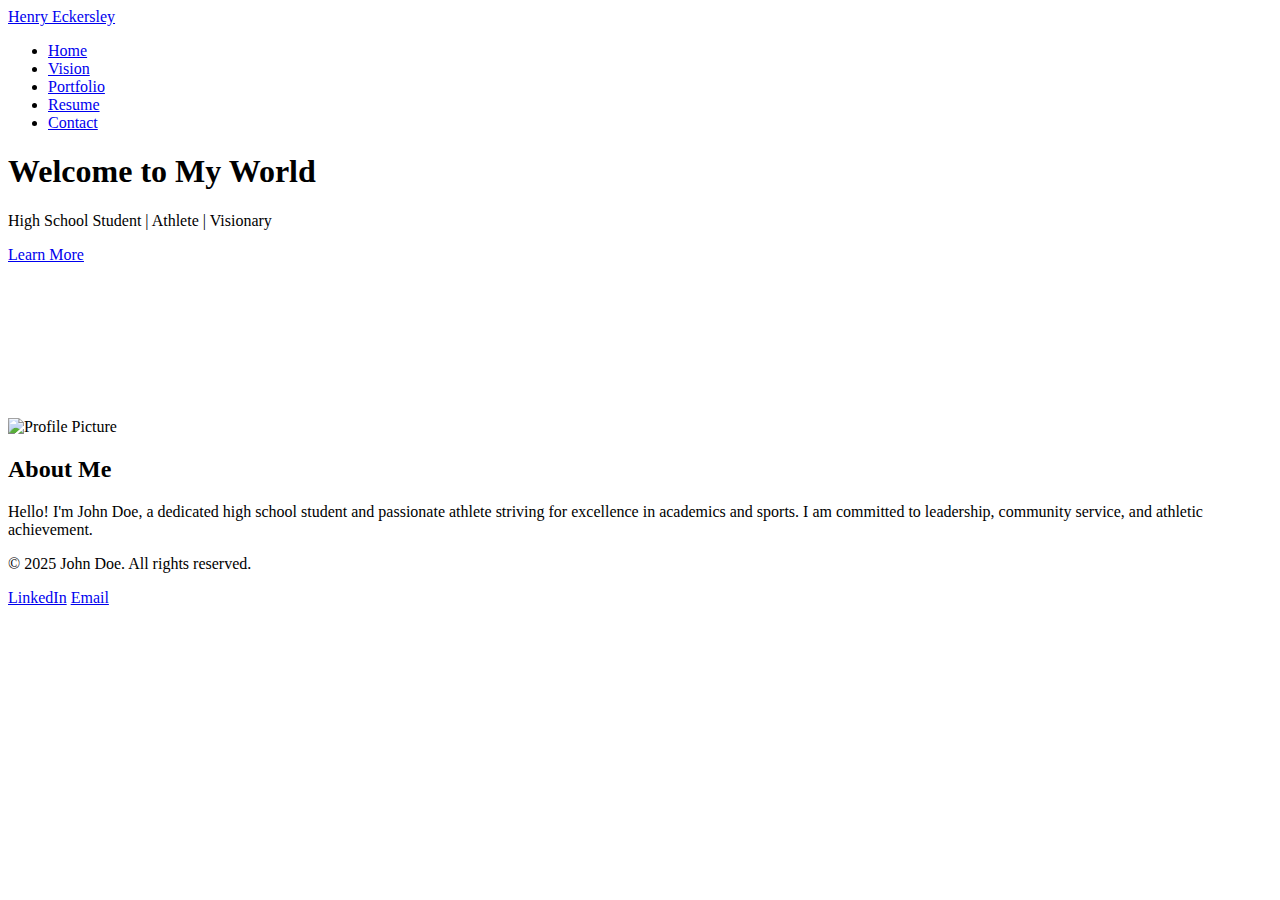
==== index.html @ 626964ff "Update index.html" ====
<!DOCTYPE html>
<html lang="en">
<head>
  <meta charset="UTF-8" />
  <meta name="viewport" content="width=device-width, initial-scale=1" />
  <title>John Doe | Personal Portfolio</title>
  <!-- Google Fonts -->
  <link rel="stylesheet" href="https://fonts.googleapis.com/css?family=Roboto:300,400,700" />
  <!-- Main CSS -->
  <link rel="stylesheet" href="css/styles.css" />
  <!-- GSAP for animations -->
  <script src="https://cdnjs.cloudflare.com/ajax/libs/gsap/3.12.1/gsap.min.js" defer></script>
  <!-- Barba.js for page transitions -->
  <script src="https://unpkg.com/@barba/core" defer></script>
  <!-- Three.js for advanced canvas animations -->
  <script src="https://cdnjs.cloudflare.com/ajax/libs/three.js/r128/three.min.js" defer></script>
  <!-- Main JS -->
  <script src="js/main.js" defer></script>
</head>
<body>
  <div id="barba-wrapper">
    <div class="barba-container">
      <!-- Navigation -->
      <nav class="navbar">
        <div class="container">
          <a href="index.html" class="logo">Henry Eckersley</a>
          <ul class="nav-links">
            <li><a href="index.html" class="active">Home</a></li>
            <li><a href="vision.html">Vision</a></li>
            <li><a href="portfolio.html">Portfolio</a></li>
            <li><a href="resume.html">Resume</a></li>
            <li><a href="contact.html">Contact</a></li>
          </ul>
        </div>
      </nav>

      <!-- Hero Section -->
      <section id="hero">
        <div class="hero-content">
          <h1 class="hero-title">Welcome to My World</h1>
          <p class="hero-subtitle">High School Student | Athlete | Visionary</p>
          <a href="#about" class="btn btn-primary">Learn More</a>
        </div>
        <!-- Animated background using Three.js -->
        <canvas id="hero-canvas"></canvas>
      </section>

      <!-- About Section -->
      <section id="about">
        <div class="container about-container">
          <div class="about-image">
            <img src="My Drive/Untitled design (5).png" alt="Profile Picture" />
          </div>
          <div class="about-text">
            <h2>About Me</h2>
            <p>
              Hello! I'm John Doe, a dedicated high school student and passionate athlete striving for excellence in academics and sports. I am committed to leadership, community service, and athletic achievement.
            </p>
          </div>
        </div>
      </section>

      <!-- Footer -->
      <footer>
        <div class="container">
          <p>&copy; 2025 John Doe. All rights reserved.</p>
          <div class="social-links">
            <a href="https://linkedin.com/in/johndoe" target="_blank">LinkedIn</a>
            <a href="mailto:john@example.com">Email</a>
          </div>
        </div>
      </footer>
    </div> <!-- End of Barba container -->
  </div> <!-- End of Barba wrapper -->
</body>
</html>
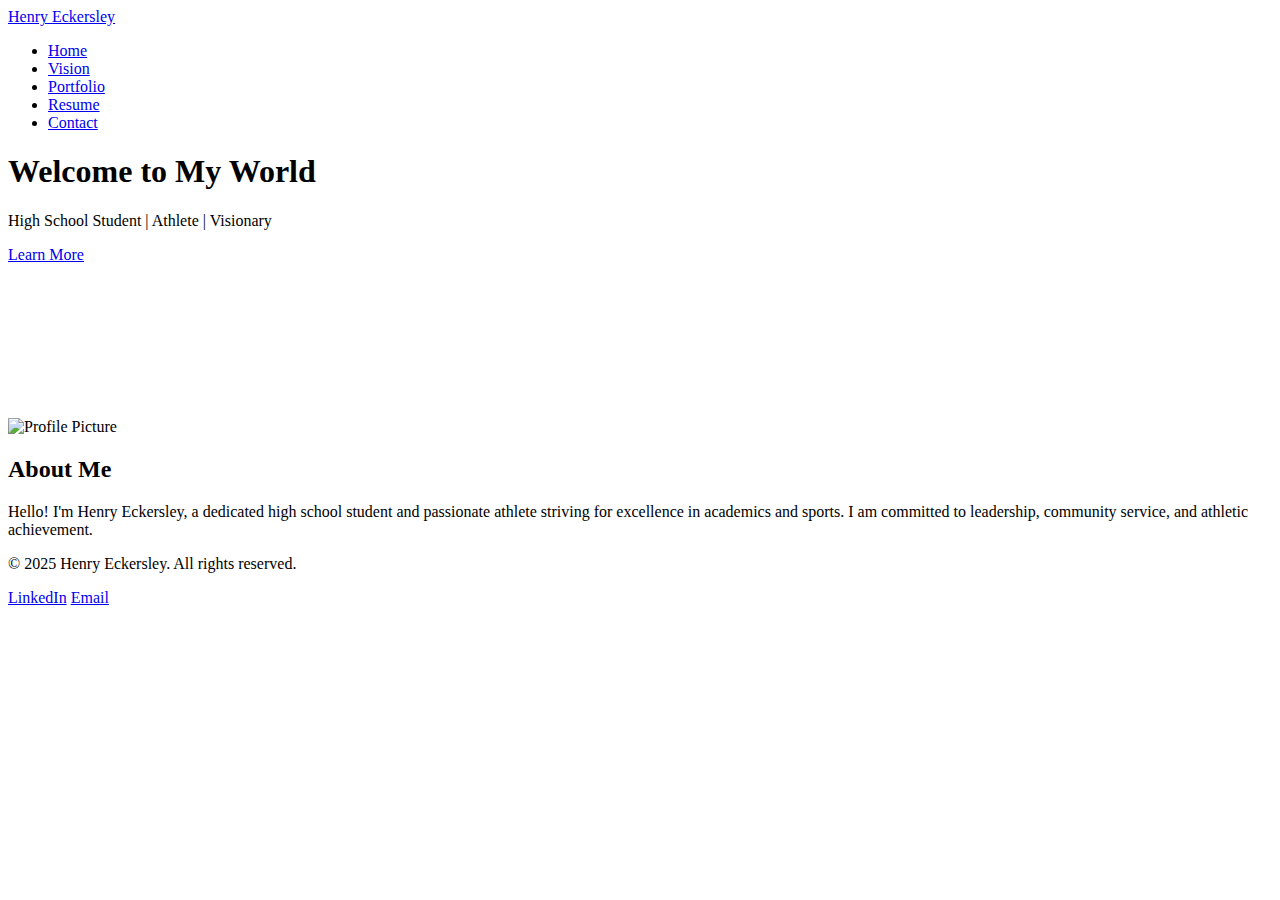
==== commit 1b7bc46e: "Update index.html" ====
--- a/index.html
+++ b/index.html
@@ -3,7 +3,7 @@
 <head>
   <meta charset="UTF-8" />
   <meta name="viewport" content="width=device-width, initial-scale=1" />
-  <title>John Doe | Personal Portfolio</title>
+  <title>Henry Eckersley | Personal Profile</title>
   <!-- Google Fonts -->
   <link rel="stylesheet" href="https://fonts.googleapis.com/css?family=Roboto:300,400,700" />
   <!-- Main CSS -->
@@ -54,7 +54,7 @@
           <div class="about-text">
             <h2>About Me</h2>
             <p>
-              Hello! I'm John Doe, a dedicated high school student and passionate athlete striving for excellence in academics and sports. I am committed to leadership, community service, and athletic achievement.
+              Hello! I'm Henry Eckersley, a dedicated high school student and passionate athlete striving for excellence in academics and sports. I am committed to leadership, community service, and athletic achievement.
             </p>
           </div>
         </div>
@@ -63,10 +63,10 @@
       <!-- Footer -->
       <footer>
         <div class="container">
-          <p>&copy; 2025 John Doe. All rights reserved.</p>
+          <p>&copy; 2025 Henry Eckersley. All rights reserved.</p>
           <div class="social-links">
-            <a href="https://linkedin.com/in/johndoe" target="_blank">LinkedIn</a>
-            <a href="mailto:john@example.com">Email</a>
+            <a href="https://www.linkedin.com/in/henry-eckersley-b91ab5253/" target="_blank">LinkedIn</a>
+            <a href="mailto:heckersl4210@icloud.com">Email</a>
           </div>
         </div>
       </footer>
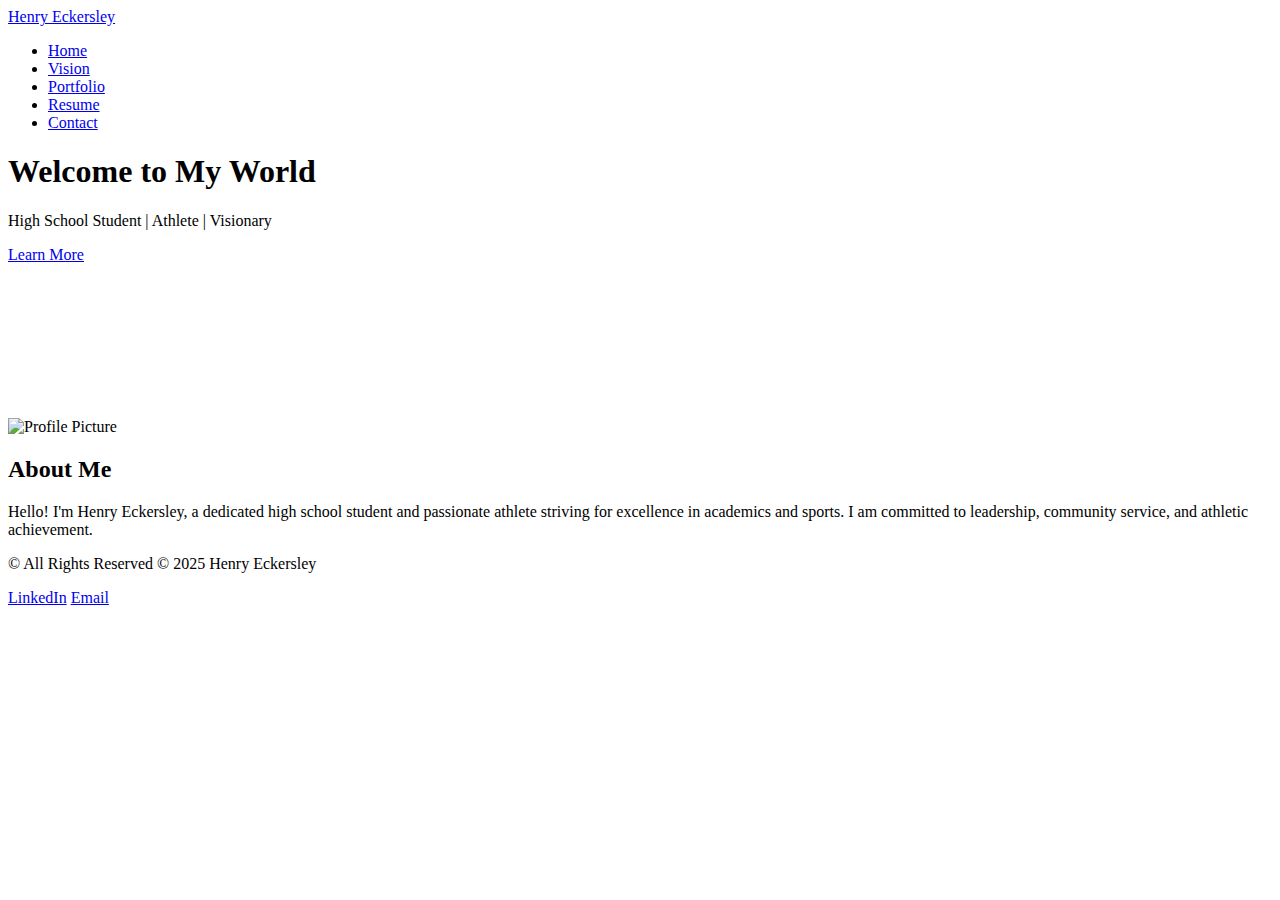
==== commit ccce94c6: "Update index.html" ====
--- a/index.html
+++ b/index.html
@@ -49,7 +49,7 @@
       <section id="about">
         <div class="container about-container">
           <div class="about-image">
-            <img src="My Drive/Untitled design (5).png" alt="Profile Picture" />
+            <img src="https://i.ibb.co/jkbcmd59/Untitled-design-5.png" alt="Profile Picture"/>
           </div>
           <div class="about-text">
             <h2>About Me</h2>
@@ -63,7 +63,7 @@
       <!-- Footer -->
       <footer>
         <div class="container">
-          <p>&copy; 2025 Henry Eckersley. All rights reserved.</p>
+          <p>&copy; All Rights Reserved © 2025 Henry Eckersley</p>
           <div class="social-links">
             <a href="https://www.linkedin.com/in/henry-eckersley-b91ab5253/" target="_blank">LinkedIn</a>
             <a href="mailto:heckersl4210@icloud.com">Email</a>
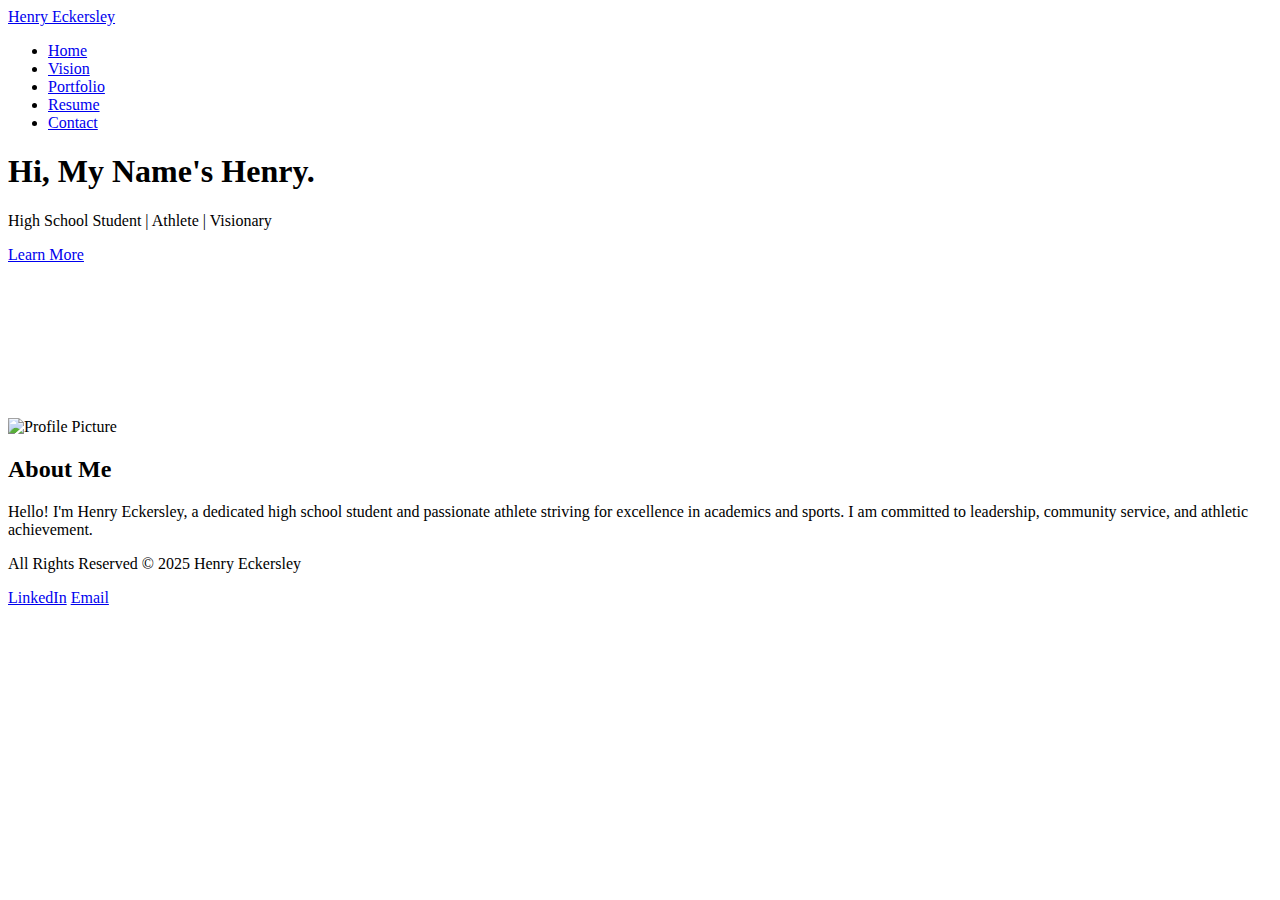
==== commit 7521b45b: "Update index.html" ====
--- a/index.html
+++ b/index.html
@@ -37,7 +37,7 @@
       <!-- Hero Section -->
       <section id="hero">
         <div class="hero-content">
-          <h1 class="hero-title">Welcome to My World</h1>
+          <h1 class="hero-title">Hi, My Name's Henry.</h1>
           <p class="hero-subtitle">High School Student | Athlete | Visionary</p>
           <a href="#about" class="btn btn-primary">Learn More</a>
         </div>
@@ -49,7 +49,7 @@
       <section id="about">
         <div class="container about-container">
           <div class="about-image">
-            <img src="https://i.ibb.co/jkbcmd59/Untitled-design-5.png" alt="Profile Picture"/>
+            <img src="https://i.ibb.co/Kj7zc0J2/Untitled-design-6.png" alt="Profile Picture"/>
           </div>
           <div class="about-text">
             <h2>About Me</h2>
@@ -63,7 +63,7 @@
       <!-- Footer -->
       <footer>
         <div class="container">
-          <p>&copy; All Rights Reserved © 2025 Henry Eckersley</p>
+          </p> All Rights Reserved © 2025 Henry Eckersley</p>
           <div class="social-links">
             <a href="https://www.linkedin.com/in/henry-eckersley-b91ab5253/" target="_blank">LinkedIn</a>
             <a href="mailto:heckersl4210@icloud.com">Email</a>
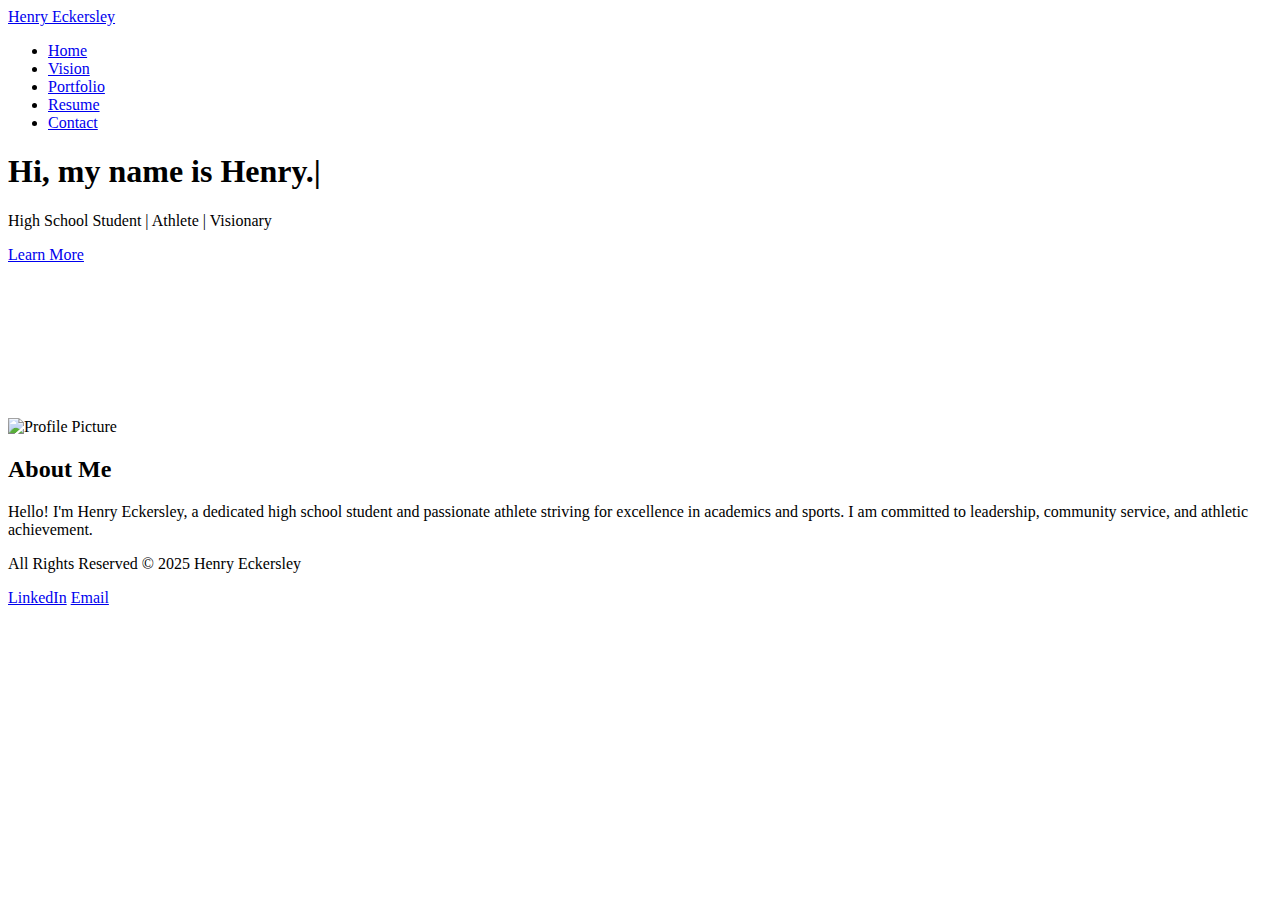
==== commit 437475f3: "Update index.html" ====
--- a/index.html
+++ b/index.html
@@ -4,6 +4,7 @@
   <meta charset="UTF-8" />
   <meta name="viewport" content="width=device-width, initial-scale=1" />
   <title>Henry Eckersley | Personal Profile</title>
+  <link rel="icon" type="image/png" href="https://ibb.co/23pgxMbS">
   <!-- Google Fonts -->
   <link rel="stylesheet" href="https://fonts.googleapis.com/css?family=Roboto:300,400,700" />
   <!-- Main CSS -->
@@ -37,7 +38,7 @@
       <!-- Hero Section -->
       <section id="hero">
         <div class="hero-content">
-          <h1 class="hero-title">Hi, My Name's Henry.</h1>
+         <h1 class="hero-title">Hi, my name is Henry.<span id="typing-text"></span><span class="typing-cursor">|</span></h1>
           <p class="hero-subtitle">High School Student | Athlete | Visionary</p>
           <a href="#about" class="btn btn-primary">Learn More</a>
         </div>
@@ -49,7 +50,7 @@
       <section id="about">
         <div class="container about-container">
           <div class="about-image">
-            <img src="https://i.ibb.co/Kj7zc0J2/Untitled-design-6.png" alt="Profile Picture"/>
+            <img src="https://i.ibb.co/7hrZMP2/Untitled-design-7.png" alt="Profile Picture"/>
           </div>
           <div class="about-text">
             <h2>About Me</h2>
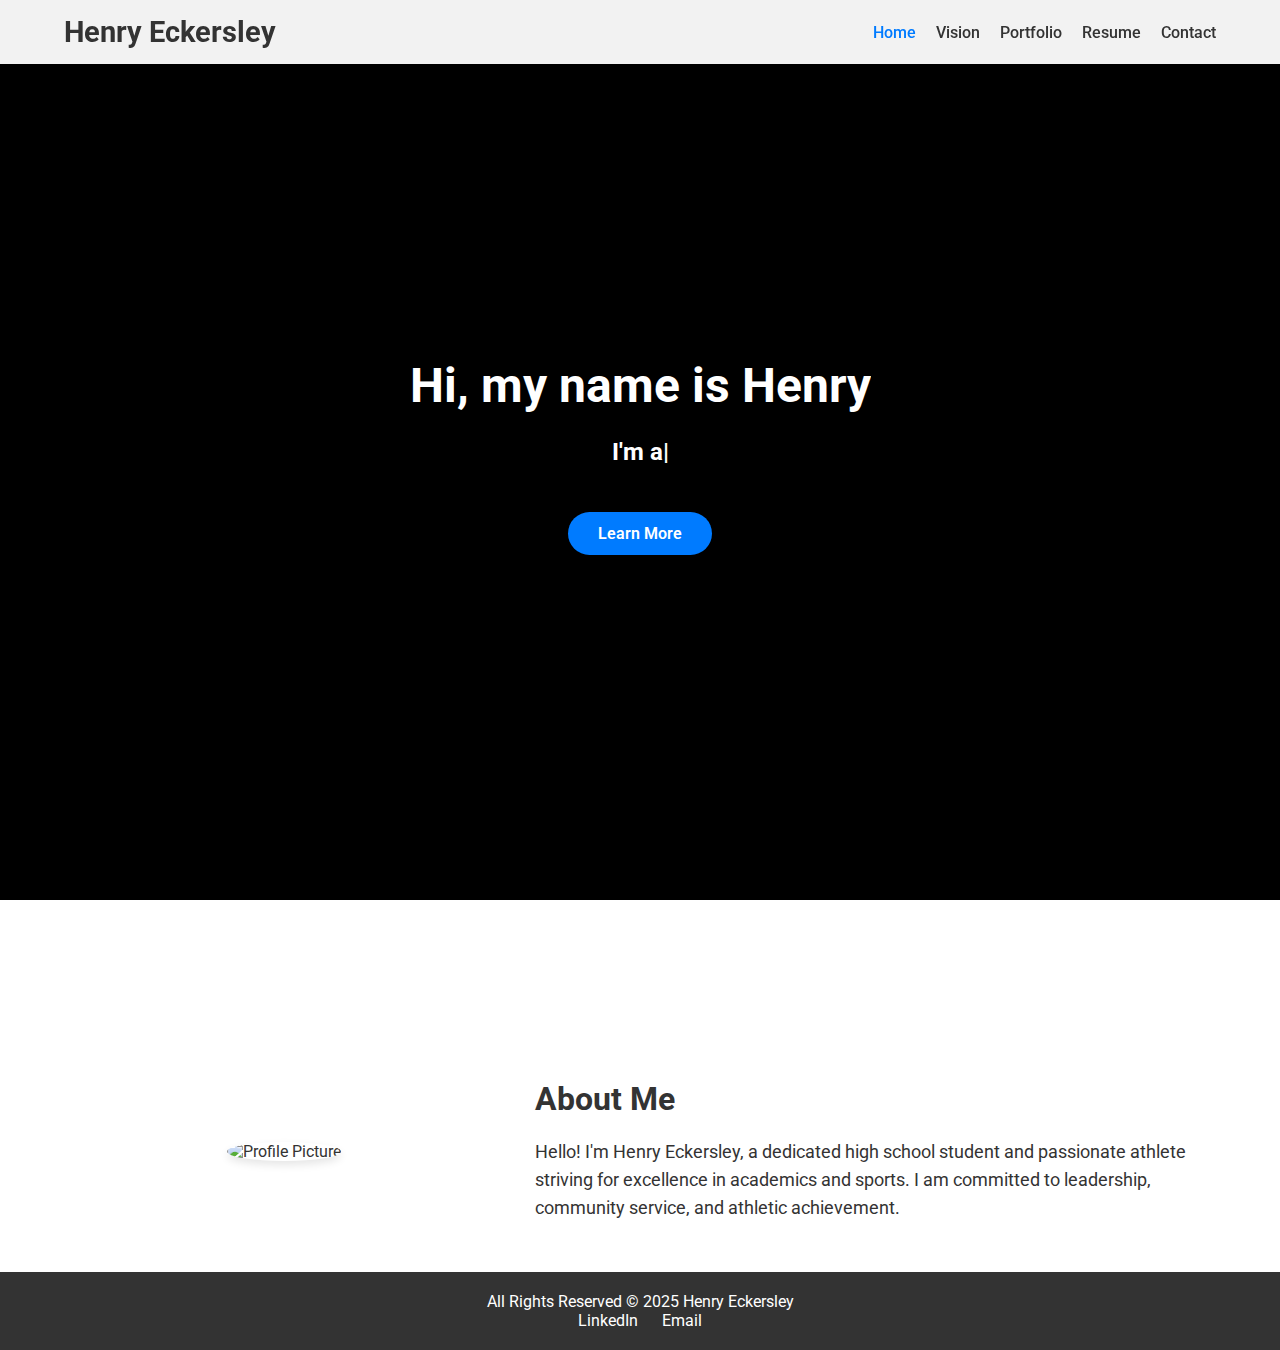
==== commit e87b55ab: "Update index.html" ====
--- a/index.html
+++ b/index.html
@@ -38,7 +38,8 @@
       <!-- Hero Section -->
       <section id="hero">
         <div class="hero-content">
-         <h1 class="hero-title">Hi, my name is Henry.<span id="typing-text"></span><span class="typing-cursor">|</span></h1>
+         <h1 class="hero-title">Hi, my name is <span class="highlight">Henry</span></h1>
+         <h2>I'm a<span id="typing-text"></span><span class="typing-cursor">|</span></h2>
           <p class="hero-subtitle">High School Student | Athlete | Visionary</p>
           <a href="#about" class="btn btn-primary">Learn More</a>
         </div>
--- a/css/styles.css
+++ b/css/styles.css
@@ -0,0 +1,337 @@
+/* Reset and basic styles */
+* {
+  margin: 0;
+  padding: 0;
+  box-sizing: border-box;
+}
+html, body {
+  font-family: 'Roboto', sans-serif;
+  background: #f5f5f5;
+  color: #333;
+  scroll-behavior: smooth;
+}
+
+/* Container */
+.container {
+  width: 90%;
+  max-width: 1200px;
+  margin: 0 auto;
+}
+
+/* Navbar */
+.navbar {
+  width: 100%;
+  position: fixed;
+  top: 0;
+  z-index: 1000;
+  background: rgba(255, 255, 255, 0.95);
+  box-shadow: 0 2px 4px rgba(0,0,0,0.1);
+}
+.navbar .container {
+  display: flex;
+  align-items: center;
+  justify-content: space-between;
+  padding: 15px 0;
+}
+.navbar .logo {
+  font-size: 1.8em;
+  font-weight: 700;
+  color: #333;
+  text-decoration: none;
+}
+.navbar .nav-links {
+  list-style: none;
+  display: flex;
+}
+.navbar .nav-links li {
+  margin-left: 20px;
+}
+.navbar .nav-links li a {
+  text-decoration: none;
+  color: #333;
+  font-weight: 500;
+  transition: color 0.3s ease;
+}
+.navbar .nav-links li a:hover,
+.navbar .nav-links li a.active {
+  color: #007BFF;
+}
+
+/* Hero Section */
+#hero {
+  position: relative;
+  width: 100%;
+  height: 100vh;
+  overflow: hidden;
+  background: #000;
+}
+#hero canvas {
+  position: absolute;
+  top: 0;
+  left: 0;
+  width: 100%;
+  height: 100%;
+  z-index: 1;
+}
+.hero-content {
+  position: relative;
+  z-index: 2;
+  text-align: center;
+  color: #fff;
+  top: 50%;
+  transform: translateY(-50%);
+  padding: 0 20px;
+}
+.hero-title {
+  font-size: 3em;
+  margin-bottom: 20px;
+   white-space: nowrap; /* Prevents text from wrapping */
+  overflow: hidden; /* Hides text while typing */
+  display: inline-block;
+}
+
+.typing-cursor {
+  display: inline-block;
+  font-weight: bold;
+  animation: blink 1s infinite;
+}
+
+@keyframes blink {
+  50% {
+    opacity: 0;
+  }
+}
+.hero-subtitle {
+  font-size: 1.5em;
+  margin-bottom: 30px;
+  opacity: 0;
+}
+.btn {
+  padding: 12px 30px;
+  background: #007BFF;
+  color: #fff;
+  border: none;
+  border-radius: 30px;
+  cursor: pointer;
+  text-decoration: none;
+  font-weight: 600;
+  transition: background 0.3s ease;
+}
+.btn:hover {
+  background: #0056b3;
+}
+
+/* About Section */
+#about {
+  padding: 100px 0 50px;
+  background: #fff;
+}
+.about-container {
+  display: flex;
+  flex-wrap: wrap;
+  align-items: center;
+  gap: 30px;
+  margin-top: 80px;
+}
+.about-image {
+  flex: 1 1 300px;
+  text-align: center;
+}
+.about-image img {
+  width: 250px;
+  border-radius: 50%;
+  box-shadow: 0 4px 8px rgba(0,0,0,0.1);
+}
+.about-text {
+  flex: 2 1 400px;
+}
+.about-text h2 {
+  font-size: 2em;
+  margin-bottom: 20px;
+}
+.about-text p {
+  font-size: 1.1em;
+  line-height: 1.6;
+}
+
+/* Vision Section */
+#vision {
+  padding: 100px 0 50px;
+  background: #e9ecef;
+  text-align: center;
+}
+#vision h2 {
+  font-size: 2.5em;
+  margin-bottom: 20px;
+}
+#vision p {
+  font-size: 1.2em;
+  margin-bottom: 40px;
+}
+#vision-canvas-container {
+  width: 100%;
+  height: 500px;
+  position: relative;
+  overflow: hidden;
+  background: #000;
+}
+
+/* Portfolio Section */
+#portfolio {
+  padding: 100px 0 50px;
+  background: #fff;
+  text-align: center;
+}
+#portfolio h2 {
+  font-size: 2.5em;
+  margin-bottom: 20px;
+}
+#portfolio p {
+  font-size: 1.2em;
+  margin-bottom: 40px;
+}
+.portfolio-grid {
+  display: grid;
+  grid-template-columns: repeat(auto-fit, minmax(250px, 1fr));
+  gap: 20px;
+}
+.portfolio-item {
+  position: relative;
+  overflow: hidden;
+  border-radius: 8px;
+  cursor: pointer;
+}
+.portfolio-item img {
+  width: 100%;
+  transition: transform 0.5s ease;
+}
+.portfolio-item:hover img {
+  transform: scale(1.1);
+}
+.portfolio-overlay {
+  position: absolute;
+  top: 0;
+  left: 0;
+  right: 0;
+  bottom: 0;
+  background: rgba(0,123,255,0.7);
+  color: #fff;
+  display: flex;
+  flex-direction: column;
+  justify-content: center;
+  align-items: center;
+  opacity: 0;
+  transition: opacity 0.5s ease;
+}
+.portfolio-item:hover .portfolio-overlay {
+  opacity: 1;
+}
+
+/* Resume Section */
+#resume {
+  padding: 100px 0 50px;
+  background: #e9ecef;
+  text-align: center;
+}
+#resume h2 {
+  font-size: 2.5em;
+  margin-bottom: 30px;
+}
+.resume-tabs {
+  margin-bottom: 30px;
+}
+.tab-button {
+  padding: 10px 20px;
+  margin: 0 5px;
+  background: #fff;
+  border: 1px solid #007BFF;
+  border-radius: 30px;
+  cursor: pointer;
+  transition: background 0.3s ease;
+}
+.tab-button.active,
+.tab-button:hover {
+  background: #007BFF;
+  color: #fff;
+}
+.resume-content {
+  background: #fff;
+  padding: 20px;
+  border-radius: 8px;
+}
+.tab-content {
+  display: none;
+}
+.tab-content.active {
+  display: block;
+}
+.resume-content iframe {
+  width: 100%;
+  height: 600px;
+  border: none;
+}
+
+/* Contact Section */
+#contact {
+  padding: 100px 0 50px;
+  background: #fff;
+  text-align: center;
+}
+#contact h2 {
+  font-size: 2.5em;
+  margin-bottom: 20px;
+}
+#contact p {
+  font-size: 1.2em;
+  margin-bottom: 40px;
+}
+#contact-form {
+  max-width: 600px;
+  margin: 0 auto;
+  text-align: left;
+}
+.form-group {
+  margin-bottom: 20px;
+}
+.form-group label {
+  display: block;
+  margin-bottom: 8px;
+  font-weight: 600;
+}
+.form-group input,
+.form-group textarea {
+  width: 100%;
+  padding: 12px;
+  border: 1px solid #ccc;
+  border-radius: 4px;
+  font-size: 1em;
+}
+.form-group textarea {
+  resize: vertical;
+  height: 150px;
+}
+
+/* Footer */
+footer {
+  background: #333;
+  color: #fff;
+  padding: 20px 0;
+  text-align: center;
+}
+footer .social-links a {
+  color: #fff;
+  margin: 0 10px;
+  text-decoration: none;
+  transition: color 0.3s ease;
+}
+footer .social-links a:hover {
+  color: #007BFF;
+}
+
+/* Responsive Media Queries */
+@media (max-width: 768px) {
+  .about-container {
+    flex-direction: column;
+    text-align: center;
+  }
+}
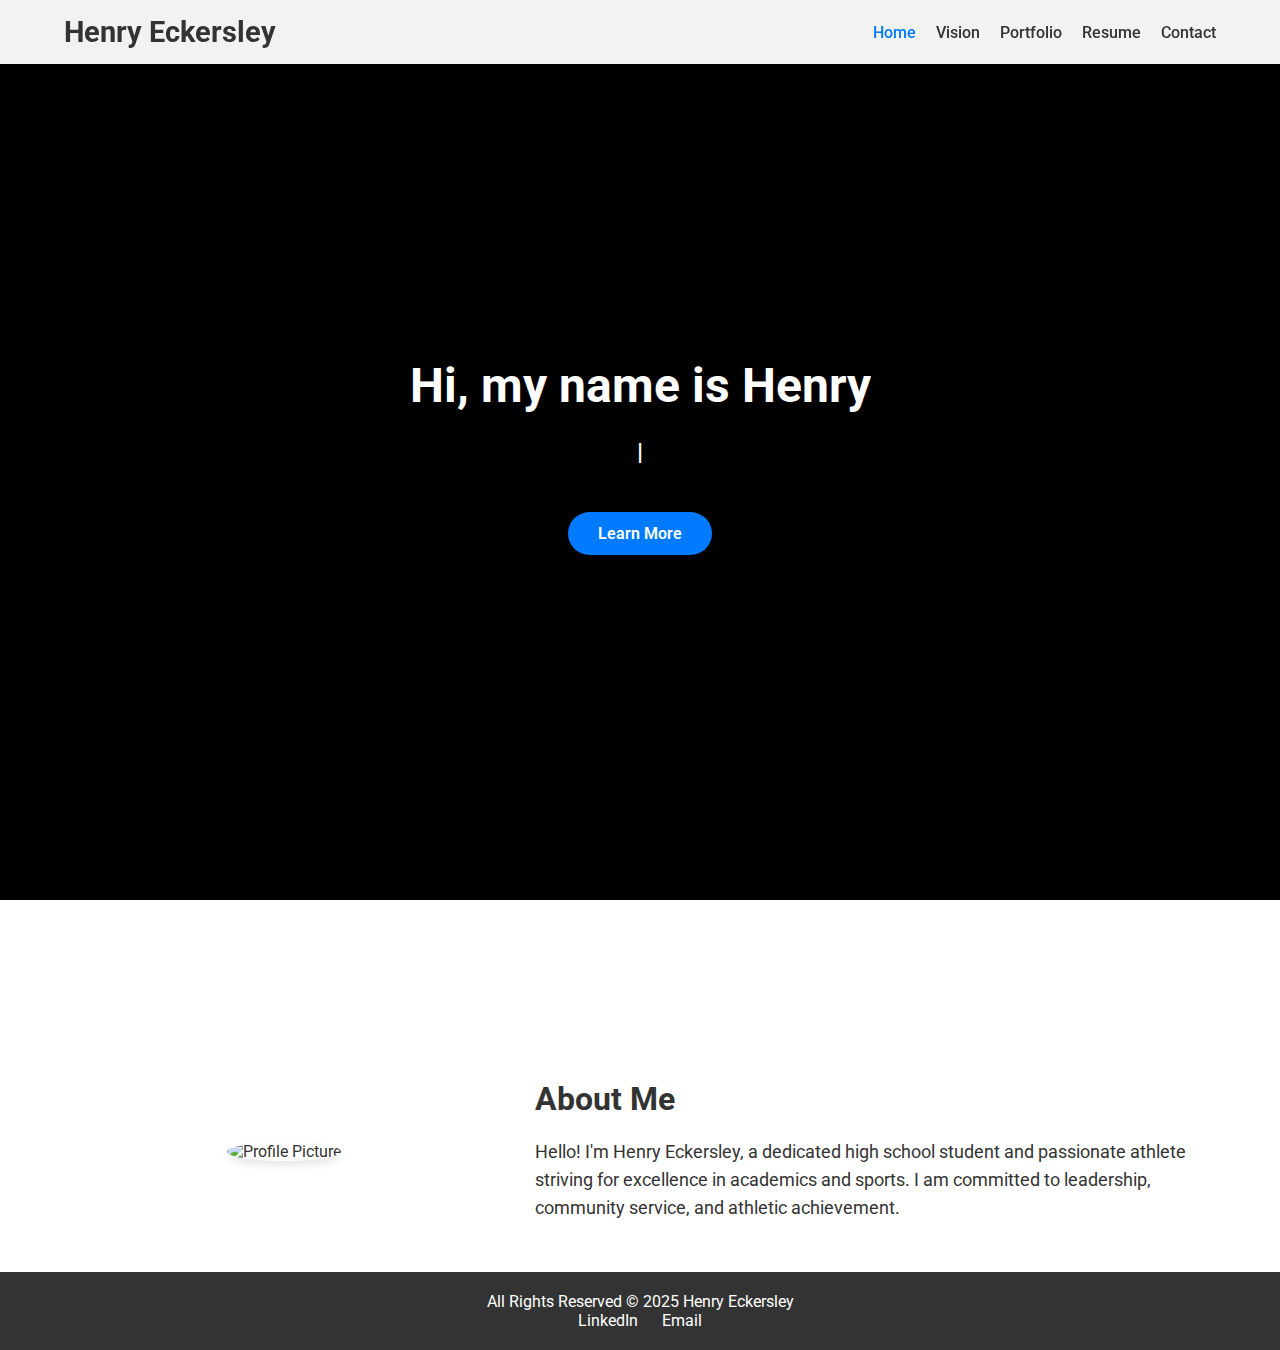
==== commit 8a1927d7: "Update index.html" ====
--- a/index.html
+++ b/index.html
@@ -39,7 +39,7 @@
       <section id="hero">
         <div class="hero-content">
          <h1 class="hero-title">Hi, my name is <span class="highlight">Henry</span></h1>
-         <h2>I'm a<span id="typing-text"></span><span class="typing-cursor">|</span></h2>
+         <h2 class="I'm a <span id="typing-text"></span><span class="typing-cursor">|</span></h2>
           <p class="hero-subtitle">High School Student | Athlete | Visionary</p>
           <a href="#about" class="btn btn-primary">Learn More</a>
         </div>
@@ -65,7 +65,7 @@
       <!-- Footer -->
       <footer>
         <div class="container">
-          </p> All Rights Reserved © 2025 Henry Eckersley</p>
+          <p>All Rights Reserved © 2025 Henry Eckersley</p>
           <div class="social-links">
             <a href="https://www.linkedin.com/in/henry-eckersley-b91ab5253/" target="_blank">LinkedIn</a>
             <a href="mailto:heckersl4210@icloud.com">Email</a>
@@ -76,3 +76,4 @@
   </div> <!-- End of Barba wrapper -->
 </body>
 </html>
+
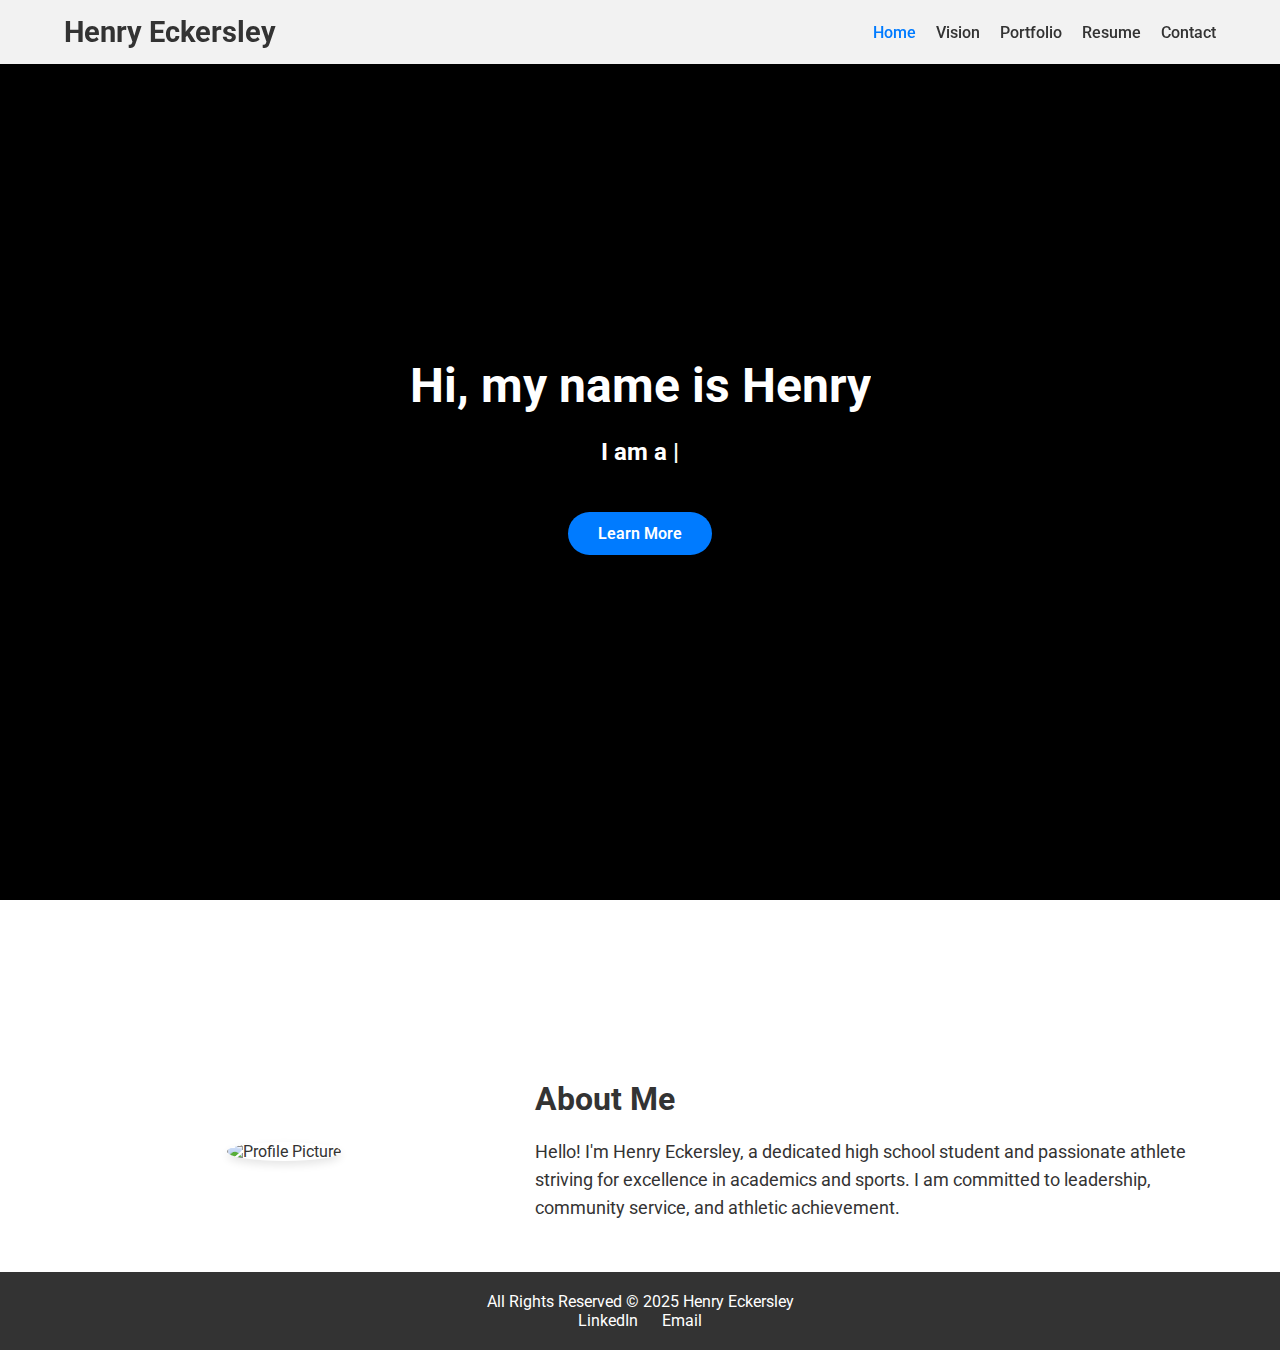
==== commit 62a1aa72: "Update index.html" ====
--- a/index.html
+++ b/index.html
@@ -39,7 +39,7 @@
       <section id="hero">
         <div class="hero-content">
          <h1 class="hero-title">Hi, my name is <span class="highlight">Henry</span></h1>
-         <h2 class="I'm a <span id="typing-text"></span><span class="typing-cursor">|</span></h2>
+         <h2>I am a <span id="typing-text"></span><span class="typing-cursor">|</span></h2>
           <p class="hero-subtitle">High School Student | Athlete | Visionary</p>
           <a href="#about" class="btn btn-primary">Learn More</a>
         </div>
